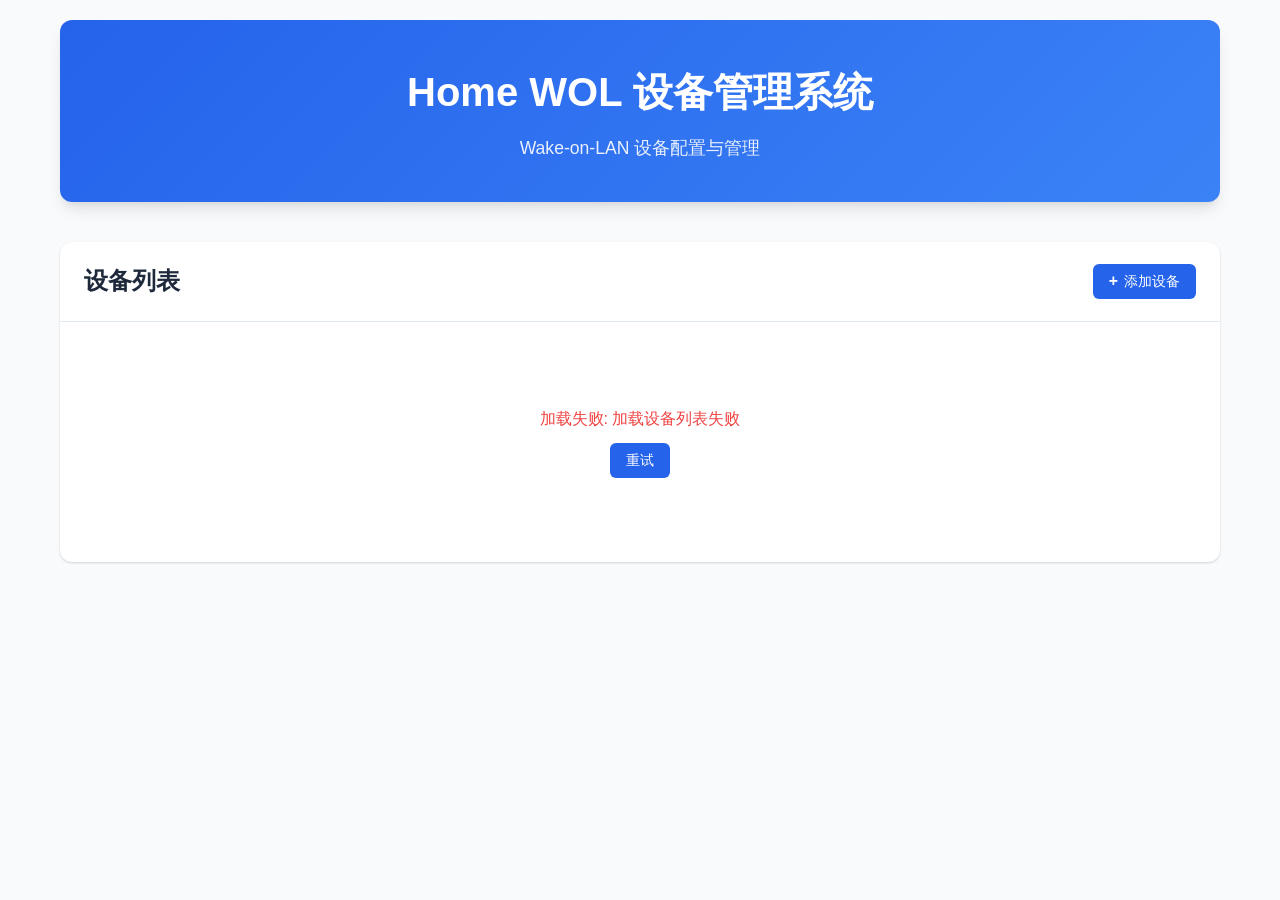
==== static/index.html @ 1218500c "update" ====
<!DOCTYPE html>
<html lang="zh-CN">
<head>
    <meta charset="UTF-8">
    <meta name="viewport" content="width=device-width, initial-scale=1.0">
    <title>Home WOL - 设备管理</title>
    <link rel="stylesheet" href="css/style.css?v=2.0">
</head>
<body>
    <div class="container">
        <header>
            <h1>Home WOL 设备管理系统</h1>
            <p class="subtitle">Wake-on-LAN 设备配置与管理</p>
        </header>

        <main>
            <!-- 设备列表 -->
            <section class="card">
                <div class="card-header">
                    <h2>设备列表</h2>
                    <button class="btn btn-primary" onclick="showAddModal()">
                        <span class="icon">+</span> 添加设备
                    </button>
                </div>
                <div class="card-body">
                    <div id="deviceList" class="device-list">
                        <div class="loading">加载中...</div>
                    </div>
                </div>
            </section>
        </main>
    </div>

    <!-- 添加/编辑设备模态框 -->
    <div id="deviceModal" class="modal">
        <div class="modal-content">
            <div class="modal-header">
                <h2 id="modalTitle">添加设备</h2>
                <span class="close" onclick="closeModal()">&times;</span>
            </div>
            <div class="modal-body">
                <form id="deviceForm" onsubmit="handleSubmit(event)">
                    <input type="hidden" id="originalMac" value="">

                    <div class="form-group">
                        <label for="deviceName">设备名称 <span class="required">*</span></label>
                        <input type="text" id="deviceName" required
                               placeholder="例如: 主机、NAS、游戏机"
                               maxlength="50">
                    </div>

                    <div class="form-group">
                        <label for="deviceMac">MAC 地址 <span class="required">*</span></label>
                        <input type="text" id="deviceMac" required
                               placeholder="例如: 00:11:22:33:44:55"
                               pattern="^([0-9A-Fa-f]{2}[:-]){5}([0-9A-Fa-f]{2})$">
                        <small class="help-text">格式: XX:XX:XX:XX:XX:XX 或 XX-XX-XX-XX-XX-XX</small>
                    </div>

                    <div class="form-group" id="secretGroup" style="display: none;">
                        <label for="deviceSecret">密钥</label>
                        <div class="input-group">
                            <input type="text" id="deviceSecret">
                            <button type="button" class="btn btn-secondary" onclick="generateSecret()">
                                生成新密钥
                            </button>
                        </div>
                        <small class="help-text" id="secretHelpText">用于生成动态验证码的密钥</small>
                        <div id="secretWarning" style="display: none; margin-top: 8px; padding: 8px; background-color: #fff3cd; border: 1px solid #ffc107; border-radius: 4px; font-size: 0.9em; color: #856404;">
                            ⚠️ <strong>警告：</strong>修改密钥后，需要重新在 Google Authenticator 中配置此设备，否则验证将失败！
                        </div>
                    </div>

                    <div class="modal-footer">
                        <button type="button" class="btn btn-secondary" onclick="closeModal()">取消</button>
                        <button type="submit" class="btn btn-primary">保存</button>
                    </div>
                </form>
            </div>
        </div>
    </div>

    <!-- 二维码模态框 -->
    <div id="qrcodeModal" class="modal">
        <div class="modal-content modal-small">
            <div class="modal-header">
                <h2>设备二维码</h2>
                <span class="close" onclick="closeQrcodeModal()">&times;</span>
            </div>
            <div class="modal-body">
                <div id="qrcodeContent" class="qrcode-content">
                    <div class="loading">生成中...</div>
                </div>
                <div class="device-info" id="qrcodeDeviceInfo"></div>
            </div>
        </div>
    </div>

    <!-- Toast 提示 -->
    <div id="toast" class="toast"></div>

    <script src="js/app.js?v=2.0"></script>
</body>
</html>
---- static/css/style.css ----
* {
    margin: 0;
    padding: 0;
    box-sizing: border-box;
}

:root {
    --primary-color: #2563eb;
    --primary-hover: #1d4ed8;
    --secondary-color: #64748b;
    --success-color: #10b981;
    --danger-color: #ef4444;
    --warning-color: #f59e0b;
    --bg-color: #f8fafc;
    --card-bg: #ffffff;
    --text-primary: #1e293b;
    --text-secondary: #64748b;
    --border-color: #e2e8f0;
    --shadow: 0 1px 3px 0 rgba(0, 0, 0, 0.1), 0 1px 2px 0 rgba(0, 0, 0, 0.06);
    --shadow-lg: 0 10px 15px -3px rgba(0, 0, 0, 0.1), 0 4px 6px -2px rgba(0, 0, 0, 0.05);
}

body {
    font-family: -apple-system, BlinkMacSystemFont, 'Segoe UI', 'Roboto', 'Helvetica Neue', Arial, sans-serif;
    background-color: var(--bg-color);
    color: var(--text-primary);
    line-height: 1.6;
}

.container {
    max-width: 1200px;
    margin: 0 auto;
    padding: 20px;
}

header {
    text-align: center;
    margin-bottom: 40px;
    padding: 40px 20px;
    background: linear-gradient(135deg, var(--primary-color) 0%, #3b82f6 100%);
    color: white;
    border-radius: 12px;
    box-shadow: var(--shadow-lg);
}

header h1 {
    font-size: 2.5rem;
    font-weight: 700;
    margin-bottom: 10px;
}

.subtitle {
    font-size: 1.1rem;
    opacity: 0.9;
}

.card {
    background: var(--card-bg);
    border-radius: 12px;
    box-shadow: var(--shadow);
    overflow: hidden;
    margin-bottom: 20px;
}

.card-header {
    padding: 20px 24px;
    border-bottom: 1px solid var(--border-color);
    display: flex;
    justify-content: space-between;
    align-items: center;
}

.card-header h2 {
    font-size: 1.5rem;
    color: var(--text-primary);
}

.card-body {
    padding: 24px;
}

.device-list {
    display: grid;
    gap: 16px;
}

.device-item {
    background: var(--bg-color);
    border: 1px solid var(--border-color);
    border-radius: 8px;
    padding: 20px;
    transition: all 0.3s ease;
}

.device-item:hover {
    box-shadow: var(--shadow);
    border-color: var(--primary-color);
}

.device-header {
    display: flex;
    justify-content: space-between;
    align-items: start;
    margin-bottom: 12px;
}

.device-name {
    font-size: 1.25rem;
    font-weight: 600;
    color: var(--text-primary);
}

.device-mac {
    font-family: 'Courier New', monospace;
    color: var(--text-secondary);
    font-size: 0.95rem;
    margin-bottom: 12px;
}

.device-actions {
    display: flex;
    gap: 8px;
    flex-wrap: wrap;
}

.btn {
    padding: 8px 16px;
    border: none;
    border-radius: 6px;
    font-size: 0.9rem;
    font-weight: 500;
    cursor: pointer;
    transition: all 0.2s ease;
    display: inline-flex;
    align-items: center;
    gap: 6px;
}

.btn:hover {
    transform: translateY(-1px);
    box-shadow: var(--shadow);
}

.btn:active {
    transform: translateY(0);
}

.btn-primary {
    background-color: var(--primary-color);
    color: white;
}

.btn-primary:hover {
    background-color: var(--primary-hover);
}

.btn-secondary {
    background-color: var(--secondary-color);
    color: white;
}

.btn-secondary:hover {
    background-color: #475569;
}

.btn-success {
    background-color: var(--success-color);
    color: white;
}

.btn-success:hover {
    background-color: #059669;
}

.btn-danger {
    background-color: var(--danger-color);
    color: white;
}

.btn-danger:hover {
    background-color: #dc2626;
}

.btn-warning {
    background-color: var(--warning-color);
    color: white;
}

.btn-warning:hover {
    background-color: #d97706;
}

.btn-small {
    padding: 6px 12px;
    font-size: 0.85rem;
}

.icon {
    font-size: 1.1em;
    font-weight: bold;
}

/* 模态框样式 */
.modal {
    display: none;
    position: fixed;
    z-index: 1000;
    left: 0;
    top: 0;
    width: 100%;
    height: 100%;
    background-color: rgba(0, 0, 0, 0.5);
    animation: fadeIn 0.3s ease;
}

.modal.show {
    display: flex;
    justify-content: center;
    align-items: center;
}

.modal-content {
    background-color: var(--card-bg);
    border-radius: 12px;
    width: 90%;
    max-width: 600px;
    max-height: 90vh;
    overflow-y: auto;
    box-shadow: var(--shadow-lg);
    animation: slideUp 0.3s ease;
}

.modal-small {
    max-width: 400px;
}

.modal-header {
    padding: 20px 24px;
    border-bottom: 1px solid var(--border-color);
    display: flex;
    justify-content: space-between;
    align-items: center;
}

.modal-header h2 {
    font-size: 1.5rem;
    color: var(--text-primary);
}

.close {
    font-size: 28px;
    font-weight: bold;
    color: var(--text-secondary);
    cursor: pointer;
    line-height: 1;
    transition: color 0.2s ease;
}

.close:hover {
    color: var(--text-primary);
}

.modal-body {
    padding: 24px;
}

.modal-footer {
    display: flex;
    justify-content: flex-end;
    gap: 12px;
    margin-top: 24px;
}

/* 表单样式 */
.form-group {
    margin-bottom: 20px;
}

.form-group label {
    display: block;
    margin-bottom: 8px;
    font-weight: 500;
    color: var(--text-primary);
}

.required {
    color: var(--danger-color);
}

.form-group input[type="text"],
.form-group input[type="email"],
.form-group input[type="password"],
.form-group textarea,
.form-group select {
    width: 100%;
    padding: 10px 12px;
    border: 1px solid var(--border-color);
    border-radius: 6px;
    font-size: 1rem;
    transition: border-color 0.2s ease;
}

.form-group input:focus,
.form-group textarea:focus,
.form-group select:focus {
    outline: none;
    border-color: var(--primary-color);
    box-shadow: 0 0 0 3px rgba(37, 99, 235, 0.1);
}

.help-text {
    display: block;
    margin-top: 6px;
    font-size: 0.85rem;
    color: var(--text-secondary);
}

.input-group {
    display: flex;
    gap: 8px;
}

.input-group input {
    flex: 1;
}

/* 二维码样式 */
.qrcode-content {
    text-align: center;
    padding: 20px;
    background: var(--bg-color);
    border-radius: 8px;
    margin-bottom: 16px;
}

.qrcode-content img {
    max-width: 100%;
    height: auto;
}

.device-info {
    padding: 16px;
    background: var(--bg-color);
    border-radius: 8px;
}

.device-info-item {
    display: flex;
    justify-content: space-between;
    padding: 8px 0;
    border-bottom: 1px solid var(--border-color);
}

.device-info-item:last-child {
    border-bottom: none;
}

.device-info-label {
    font-weight: 500;
    color: var(--text-secondary);
}

.device-info-value {
    color: var(--text-primary);
    font-family: 'Courier New', monospace;
}

/* Toast 提示 */
.toast {
    position: fixed;
    top: 20px;
    right: 20px;
    padding: 16px 24px;
    background-color: var(--text-primary);
    color: white;
    border-radius: 8px;
    box-shadow: var(--shadow-lg);
    z-index: 2000;
    opacity: 0;
    transform: translateY(-20px);
    transition: all 0.3s ease;
    pointer-events: none;
}

.toast.show {
    opacity: 1;
    transform: translateY(0);
}

.toast.success {
    background-color: var(--success-color);
}

.toast.error {
    background-color: var(--danger-color);
}

.toast.warning {
    background-color: var(--warning-color);
}

/* 加载状态 */
.loading {
    text-align: center;
    padding: 40px;
    color: var(--text-secondary);
}

.empty-state {
    text-align: center;
    padding: 60px 20px;
    color: var(--text-secondary);
}

.empty-state-icon {
    font-size: 4rem;
    margin-bottom: 16px;
    opacity: 0.3;
}

/* 动画 */
@keyframes fadeIn {
    from {
        opacity: 0;
    }
    to {
        opacity: 1;
    }
}

@keyframes slideUp {
    from {
        transform: translateY(20px);
        opacity: 0;
    }
    to {
        transform: translateY(0);
        opacity: 1;
    }
}

/* 响应式设计 */
@media (max-width: 768px) {
    header h1 {
        font-size: 1.8rem;
    }

    .subtitle {
        font-size: 1rem;
    }

    .card-header {
        flex-direction: column;
        gap: 12px;
        align-items: stretch;
    }

    .card-header h2 {
        font-size: 1.25rem;
    }

    .device-header {
        flex-direction: column;
        gap: 8px;
    }

    .device-actions {
        width: 100%;
    }

    .device-actions .btn {
        flex: 1;
        justify-content: center;
    }

    .modal-content {
        width: 95%;
        margin: 10px;
    }

    .input-group {
        flex-direction: column;
    }

    .modal-footer {
        flex-direction: column;
    }

    .modal-footer .btn {
        width: 100%;
    }
}

@media (max-width: 480px) {
    .container {
        padding: 10px;
    }

    header {
        padding: 30px 15px;
    }

    header h1 {
        font-size: 1.5rem;
    }

    .card-body {
        padding: 16px;
    }

    .device-item {
        padding: 16px;
    }
}
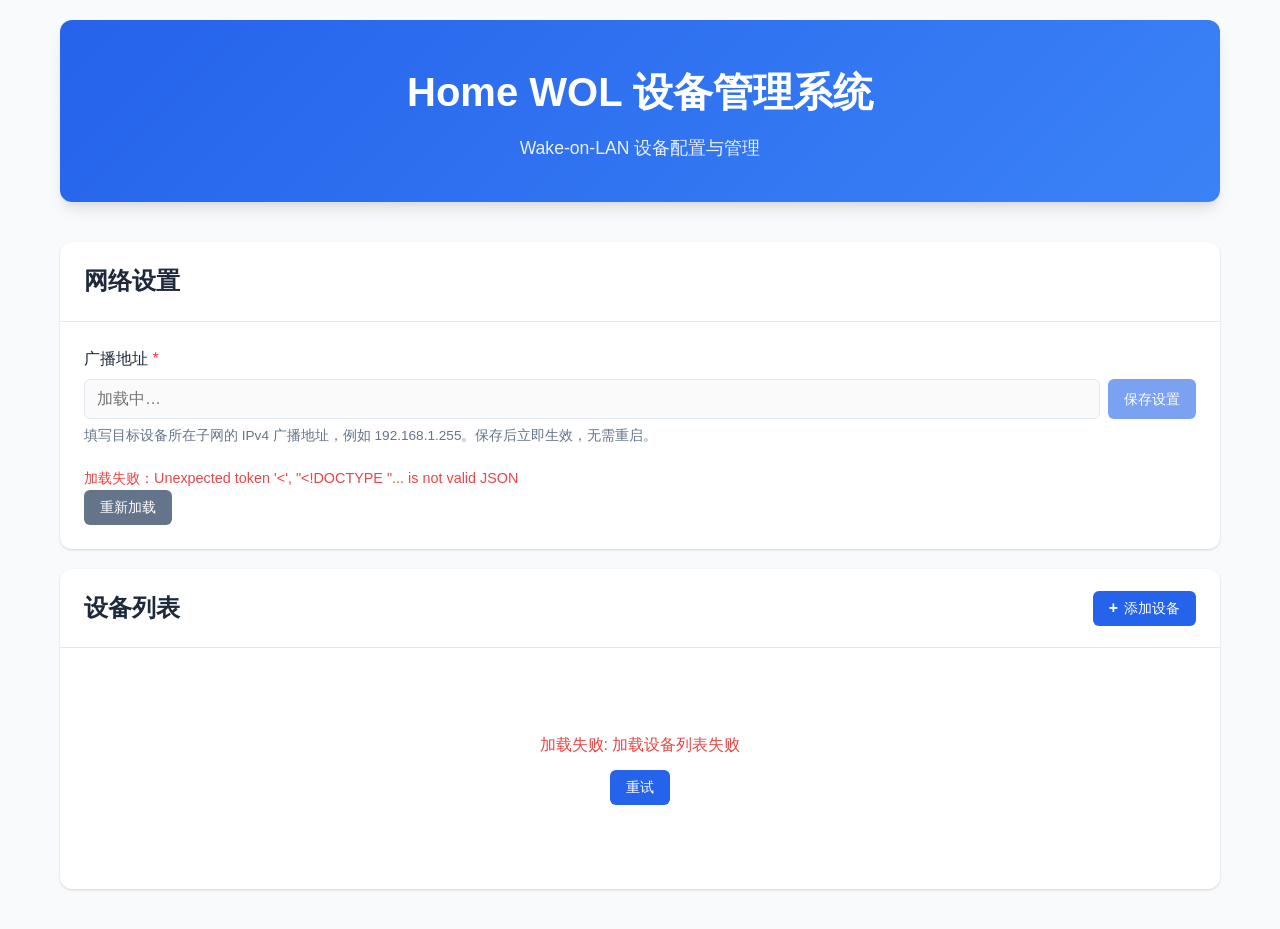
==== commit 02b4ed4c: "主公, Simplify the home automation setup" ====
--- a/static/index.html
+++ b/static/index.html
@@ -4,7 +4,7 @@
     <meta charset="UTF-8">
     <meta name="viewport" content="width=device-width, initial-scale=1.0">
     <title>Home WOL - 设备管理</title>
-    <link rel="stylesheet" href="css/style.css?v=2.0">
+    <link rel="stylesheet" href="css/style.css?v=2.1">
 </head>
 <body>
     <div class="container">
@@ -14,6 +14,27 @@
         </header>
 
         <main>
+            <section class="card" aria-labelledby="networkSettingsTitle">
+                <div class="card-header">
+                    <h2 id="networkSettingsTitle">网络设置</h2>
+                </div>
+                <div class="card-body">
+                    <form id="settingsForm" onsubmit="saveSettings(event)">
+                        <div class="form-group">
+                            <label for="broadcastAddress">广播地址 <span class="required">*</span></label>
+                            <div class="input-group">
+                                <input type="text" id="broadcastAddress" required disabled
+                                       maxlength="15" inputmode="decimal" autocomplete="off"
+                                       placeholder="加载中…" aria-describedby="broadcastHelp settingsStatus">
+                                <button id="saveSettingsButton" type="submit" class="btn btn-primary" disabled>保存设置</button>
+                            </div>
+                            <small id="broadcastHelp" class="help-text">填写目标设备所在子网的 IPv4 广播地址，例如 192.168.1.255。保存后立即生效，无需重启。</small>
+                        </div>
+                        <p id="settingsStatus" class="settings-status" role="status" aria-live="polite">正在加载网络设置…</p>
+                        <button id="retrySettingsButton" type="button" class="btn btn-secondary" onclick="loadSettings()" hidden>重新加载</button>
+                    </form>
+                </div>
+            </section>
             <!-- 设备列表 -->
             <section class="card">
                 <div class="card-header">
@@ -99,6 +120,6 @@
     <!-- Toast 提示 -->
     <div id="toast" class="toast"></div>
 
-    <script src="js/app.js?v=2.0"></script>
+    <script src="js/app.js?v=2.1"></script>
 </body>
 </html>
--- a/static/css/style.css
+++ b/static/css/style.css
@@ -322,6 +322,31 @@
 
 .input-group input {
     flex: 1;
+    min-width: 0;
+}
+
+.btn[hidden] {
+    display: none;
+}
+
+.btn:disabled {
+    opacity: 0.6;
+    cursor: not-allowed;
+    transform: none;
+    box-shadow: none;
+}
+
+.settings-status {
+    font-size: 0.9rem;
+    color: var(--text-secondary);
+}
+
+.settings-status.error {
+    color: var(--danger-color);
+}
+
+.settings-status.success {
+    color: #047857;
 }
 
 /* 二维码样式 */
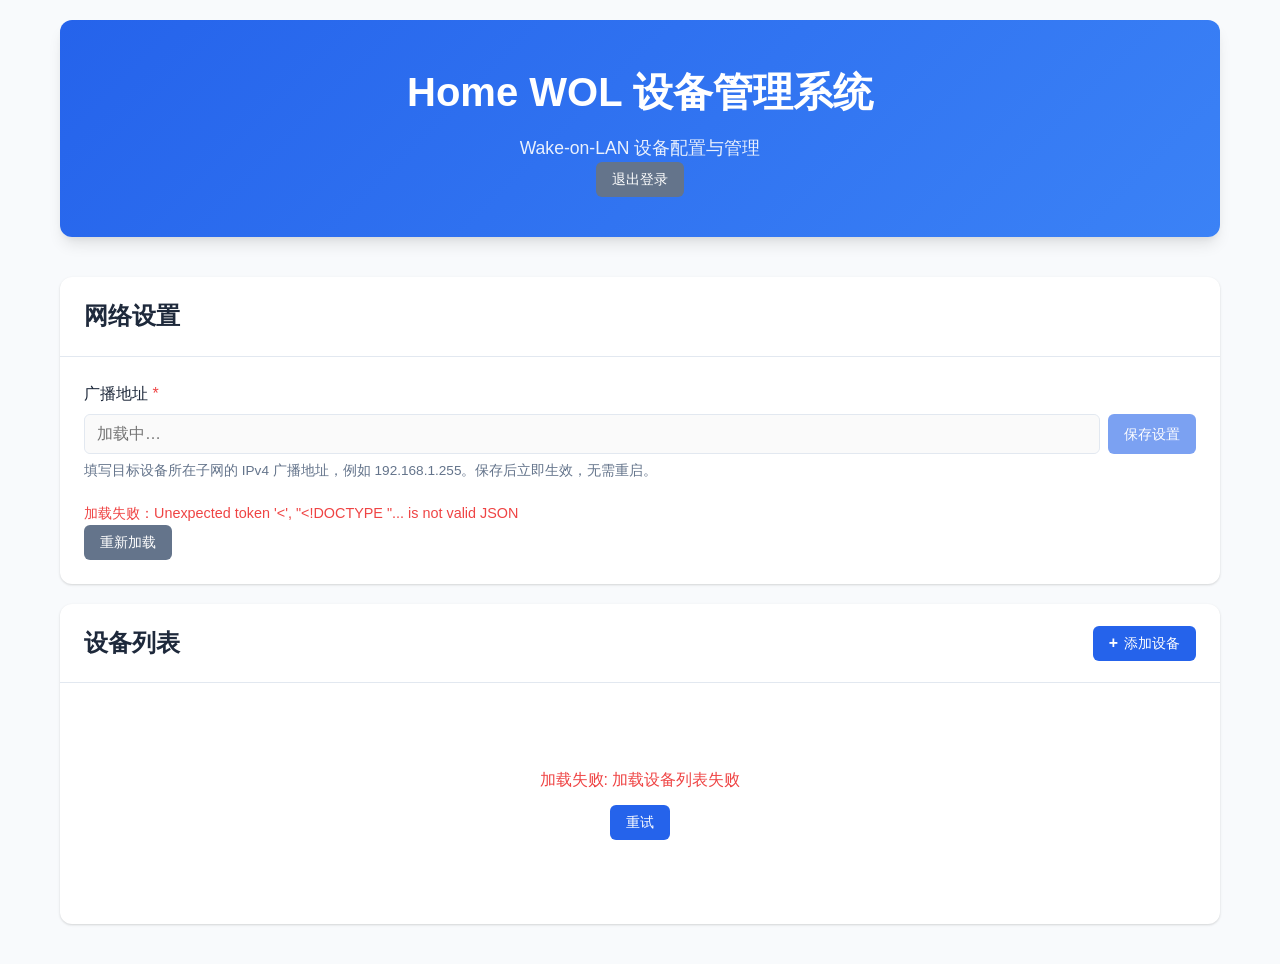
==== commit f52716c2: "Add admin authentication and harden deployment defaults" ====
--- a/static/index.html
+++ b/static/index.html
@@ -11,6 +11,7 @@
         <header>
             <h1>Home WOL 设备管理系统</h1>
             <p class="subtitle">Wake-on-LAN 设备配置与管理</p>
+            <button id="logoutButton" type="button" class="btn btn-secondary" onclick="logout()">退出登录</button>
         </header>
 
         <main>
@@ -120,6 +121,6 @@
     <!-- Toast 提示 -->
     <div id="toast" class="toast"></div>
 
-    <script src="js/app.js?v=2.1"></script>
+    <script src="js/app.js?v=2.3"></script>
 </body>
 </html>
